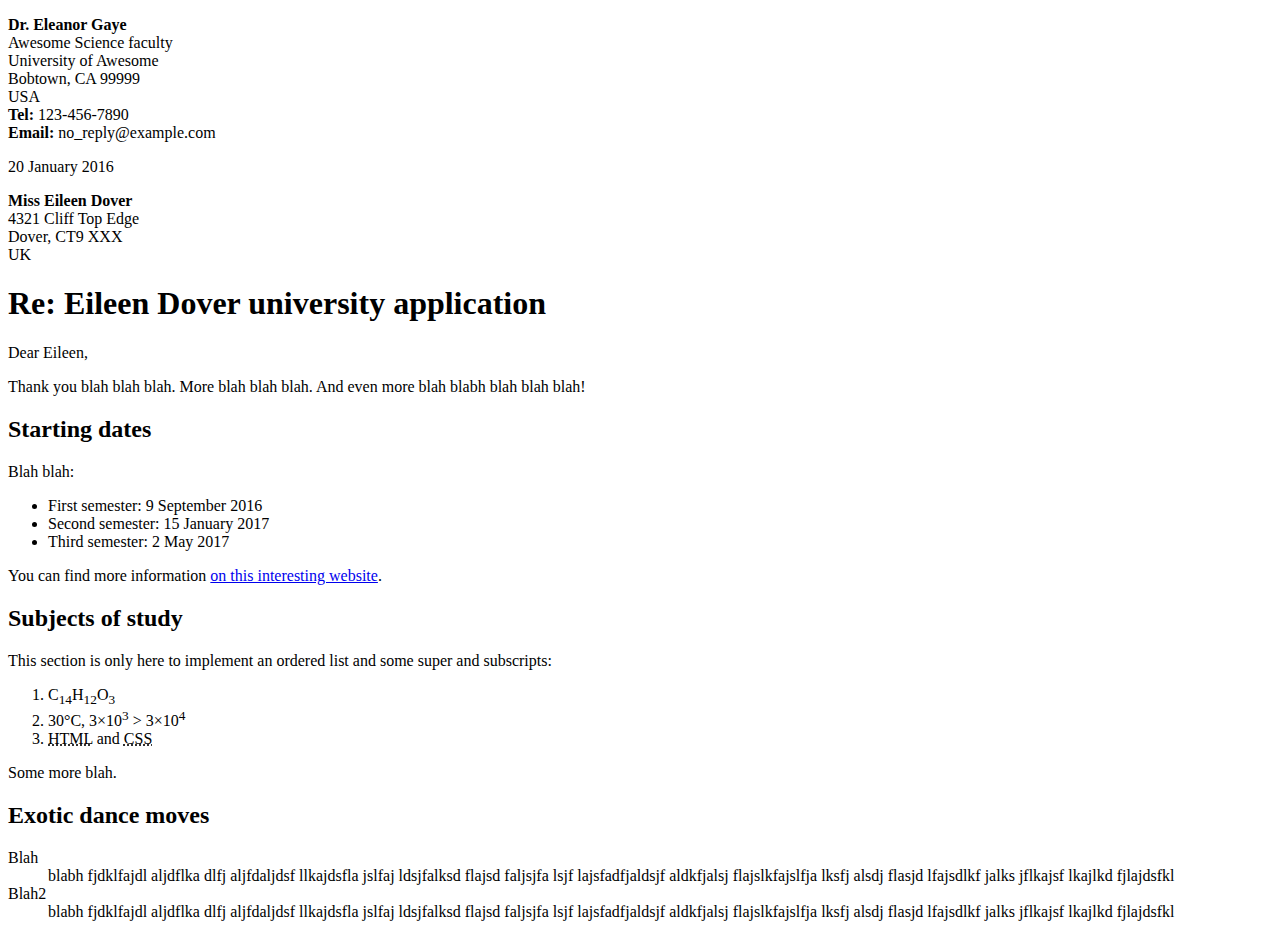
==== a1/index.html @ 21ccfebe "letter" ====
<!DOCTYPE html>
<html lang="en-GB">
  <head>
    <meta charset="utf-8">
    <link href="https://fonts.googleapis.com/css?family=Roboto" rel="stylesheet">
    <meta name="author" content="Mr. Bla">
    <title>Letter</title>
    <meta name="description" content="A letter">
  </head>
  <body>
    <p class="sender-column">
      <strong>Dr. Eleanor Gaye</strong><br>
      Awesome Science faculty<br>
      University of Awesome<br>
      Bobtown, CA 99999<br>
      USA<br>
      <strong>Tel:</strong> 123-456-7890<br>
      <strong>Email:</strong> no_reply@example.com
    </p>
    <p class="sender-column">
      <time datetime="2016-01-20">20 January 2016</time>
    </p>
    <p><strong>Miss Eileen Dover</strong><br>
       4321 Cliff Top Edge<br>
       Dover, CT9 XXX<br>
       UK
     </p>
    <h1>Re: Eileen Dover university application</h1>
    <p>Dear Eileen,</p>
    <p>Thank you blah blah blah. More blah blah blah. And even more blah blabh blah blah blah!</p>
    <h2>Starting dates</h2>
    <p>Blah blah:</p>
    <ul>
      <li>First semester: <time datetime="2016-09-09">9 September 2016</time></li>
      <li>Second semester: <time datetime="2017-01-15">15 January 2017</time></li>
      <li>Third semester: <time datetime="2017-05-02">2 May 2017</time></li>
    </ul>
    You can find more information <a href="http://www.google.de" title="a website">on this interesting website</a>.
    <h2>Subjects of study</h2>
    <p>This section is only here to implement an ordered list and some super and subscripts:</p>
    <ol>
      <li>C<sub>14</sub>H<sub>12</sub>O<sub>3</sub></li>
      <li>30&deg;C, 3&times;10<sup>3</sup> &gt; 3&times;10<sup>4</sup></li>
      <li><abbr title="Hypertext stuff">HTML</abbr> and <abbr title="Cascading stuff">CSS</abbr></li>
    </ol>
    <p>Some more blah.</p>
    <h2>Exotic dance moves</h2>
    <dl>
      <dt>Blah</dt>
      <dd>blabh fjdklfajdl aljdflka dlfj aljfdaljdsf llkajdsfla jslfaj ldsjfalksd flajsd faljsjfa lsjf lajsfadfjaldsjf aldkfjalsj flajslkfajslfja lksfj alsdj flasjd lfajsdlkf jalks jflkajsf lkajlkd fjlajdsfkl</dd>
      <dt>Blah2</dt>
      <dd>blabh fjdklfajdl aljdflka dlfj aljfdaljdsf llkajdsfla jslfaj ldsjfalksd flajsd faljsjfa lsjf lajsfadfjaldsjf aldkfjalsj flajslkfajslfja lksfj alsdj flasjd lfajsdlkf jalks jflkajsf lkajlkd fjlajdsfkl</dd>
    </dl>
  </body>
</html>
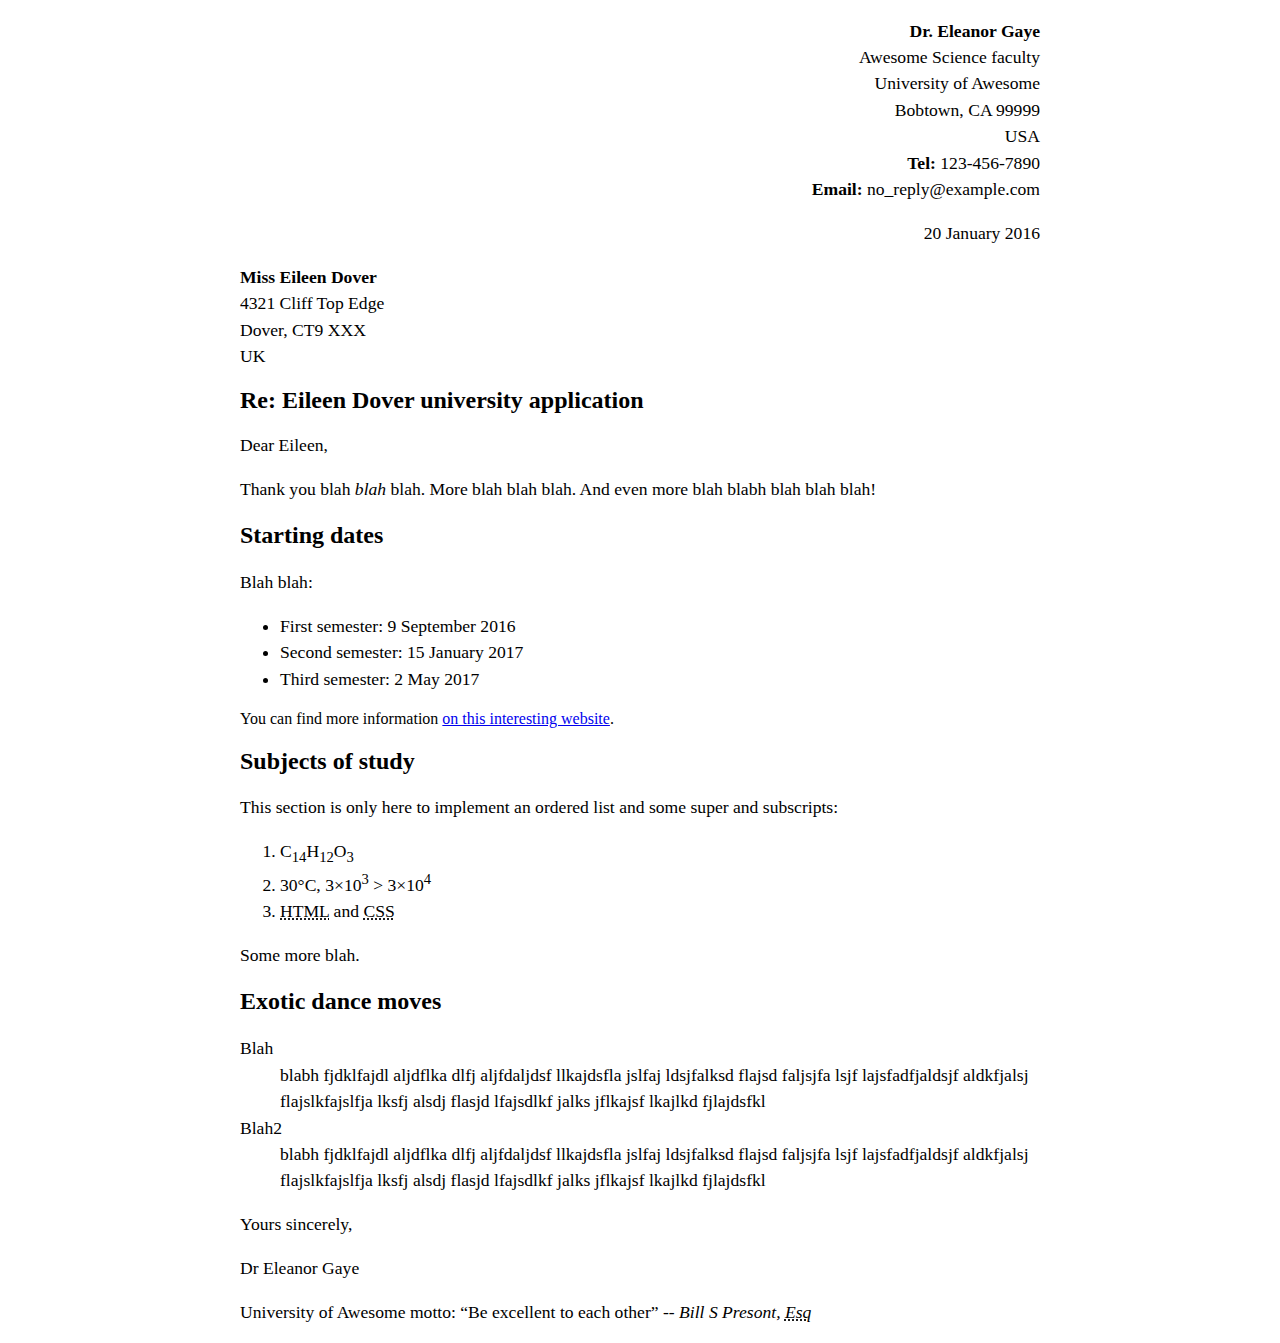
==== commit fa578be3: "letter" ====
--- a/a1/index.html
+++ b/a1/index.html
@@ -6,6 +6,32 @@
     <meta name="author" content="Mr. Bla">
     <title>Letter</title>
     <meta name="description" content="A letter">
+    <style>
+body {
+  max-width: 800px;
+  margin: 0 auto;
+}
+
+.sender-column {
+  text-align: right;
+}
+
+h1 {
+  font-size: 1.5em;
+}
+
+h2 {
+  font-size: 1.3.em;
+}
+
+p,ul,ol,dl,address {
+  font-size: 1.1em;
+}
+
+p,li,dd,dt,address {
+  line-height: 1.5;
+}
+    </style
   </head>
   <body>
     <p class="sender-column">
@@ -27,7 +53,7 @@
      </p>
     <h1>Re: Eileen Dover university application</h1>
     <p>Dear Eileen,</p>
-    <p>Thank you blah blah blah. More blah blah blah. And even more blah blabh blah blah blah!</p>
+    <p>Thank you blah <em>blah</em> blah. More blah blah blah. And even more blah blabh blah blah blah!</p>
     <h2>Starting dates</h2>
     <p>Blah blah:</p>
     <ul>
@@ -51,5 +77,8 @@
       <dt>Blah2</dt>
       <dd>blabh fjdklfajdl aljdflka dlfj aljfdaljdsf llkajdsfla jslfaj ldsjfalksd flajsd faljsjfa lsjf lajsfadfjaldsjf aldkfjalsj flajslkfajslfja lksfj alsdj flasjd lfajsdlkf jalks jflkajsf lkajlkd fjlajdsfkl</dd>
     </dl>
+    <p>Yours sincerely,</p>
+    <p>Dr Eleanor Gaye</p>
+    <p>University of Awesome motto: <q>Be excellent to each other</q> -- <cite>Bill S Presont, <abbr title="Esquire">Esq</abbr></cite></p>
   </body>
 </html>
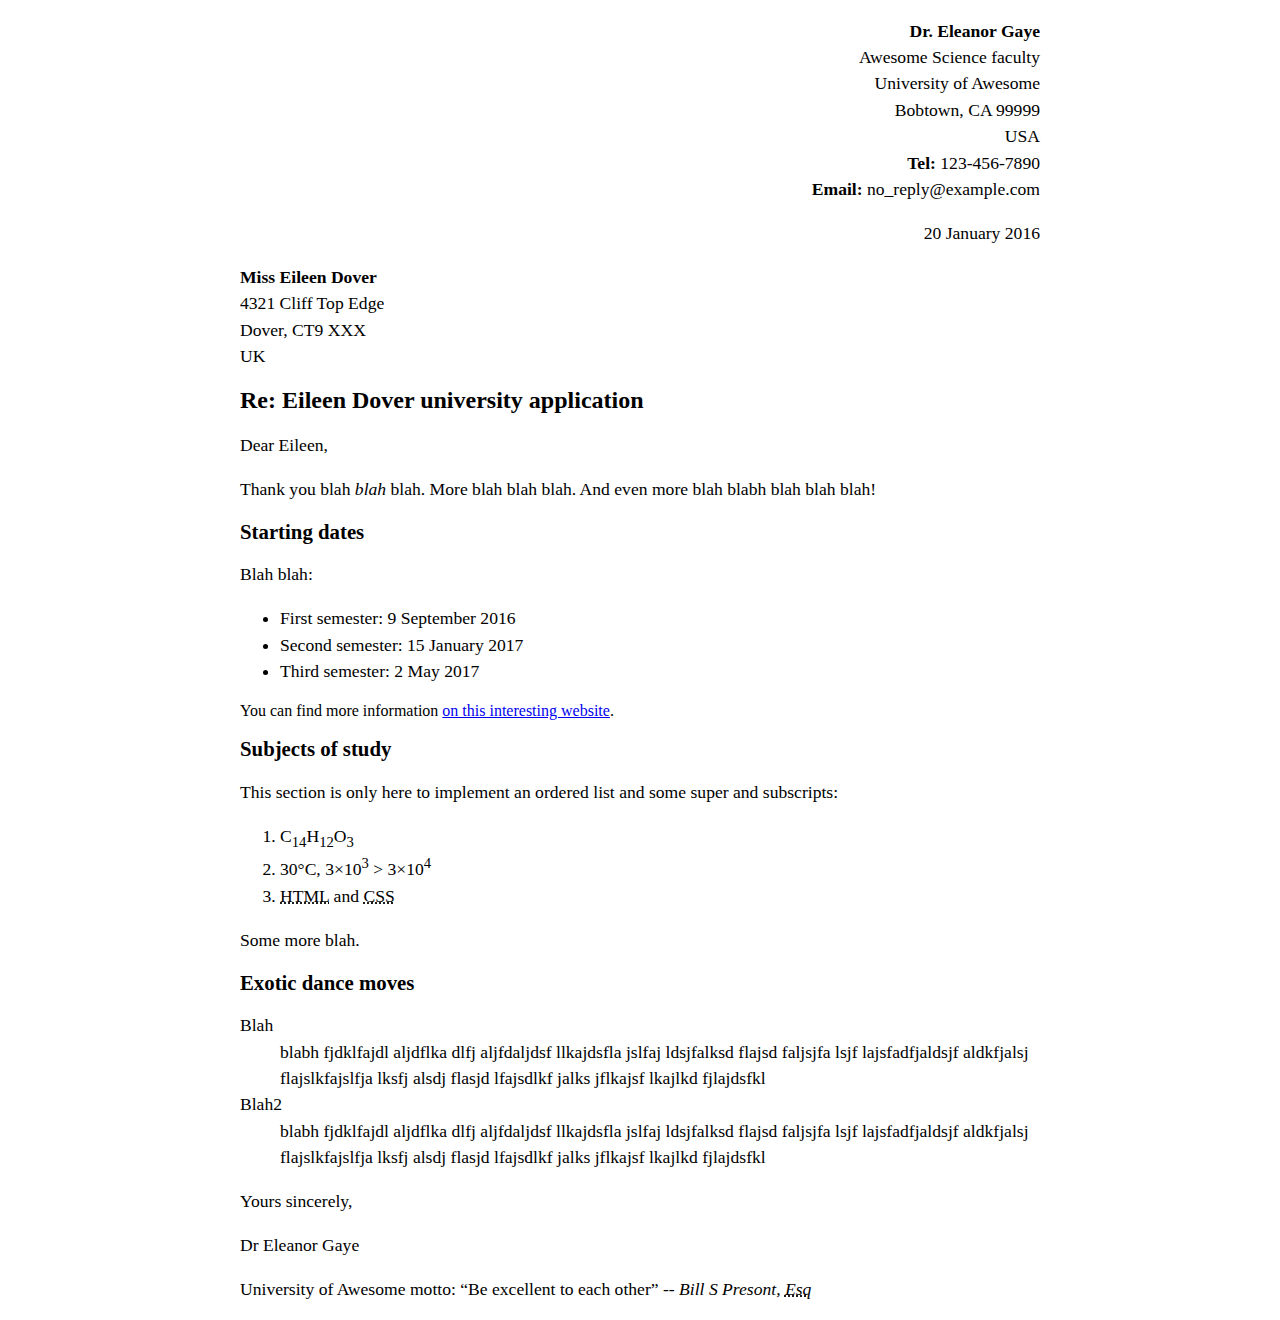
==== commit de43fab2: "validator" ====
--- a/a1/index.html
+++ b/a1/index.html
@@ -21,7 +21,7 @@
 }
 
 h2 {
-  font-size: 1.3.em;
+  font-size: 1.3em;
 }
 
 p,ul,ol,dl,address {
@@ -31,7 +31,7 @@
 p,li,dd,dt,address {
   line-height: 1.5;
 }
-    </style
+    </style>
   </head>
   <body>
     <p class="sender-column">
